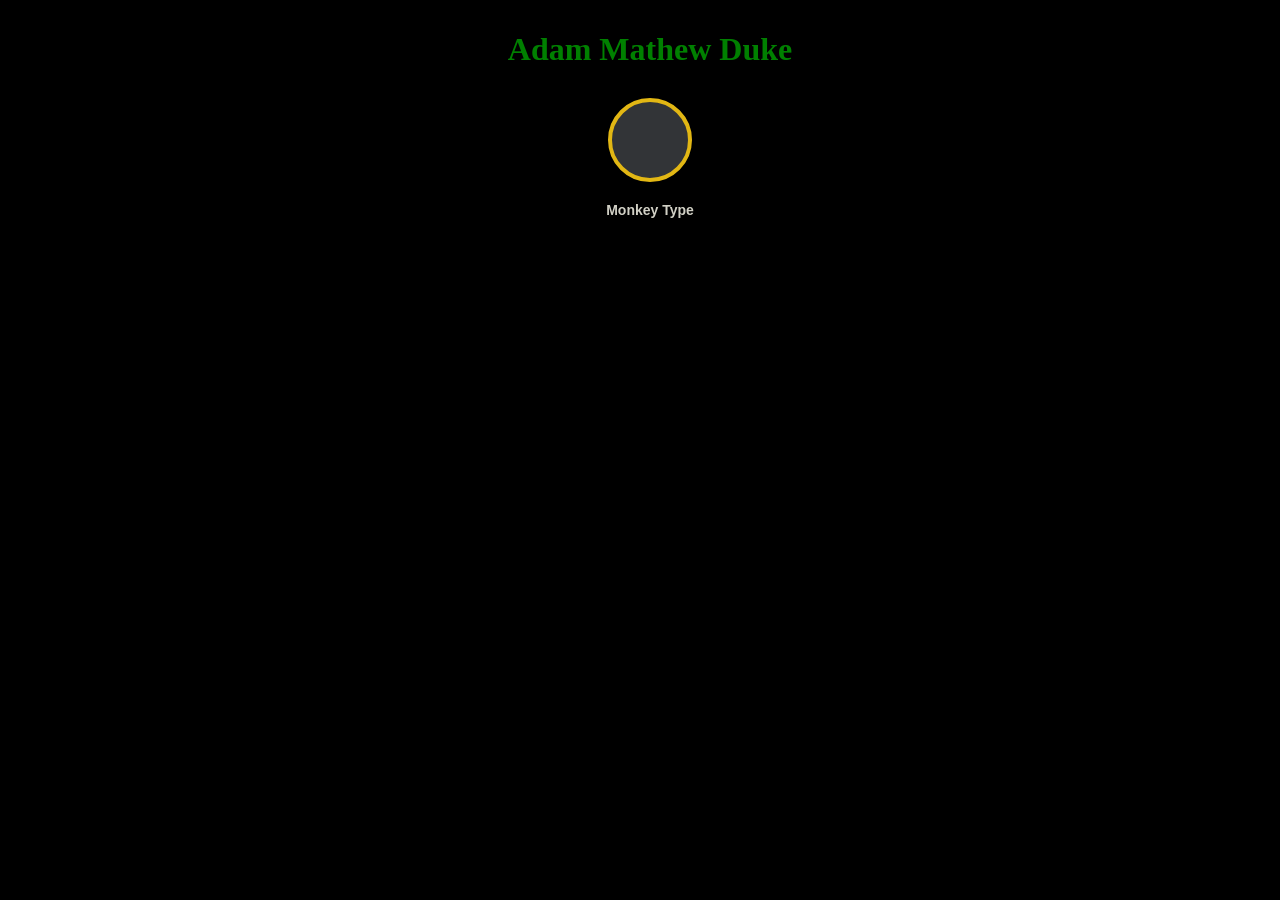
==== index.html @ 55e968f4 "homepage working on the home page with an new clean SVG driven design" ====
<!doctype html>
<html lang="en">
    <head>
        <meta charset="UTF-8">
        <link rel="shortcut icon" href="#">

        <!-- Load CSS -->
        <link rel="stylesheet" href="style.css"> 

        <!-- Webpage Title -->
        <title>Adam Mathew Duke</title> 
    </head>
    <body>
        <h1>Adam Mathew Duke</h1>
    
        <!-- Your updated HTML Link Component -->
        <!-- Monkey Type Profile Badge -->
        <a href="https://monkeytype.com/profile/Adam-22" target="_blank" style="text-decoration: none;">
        <svg xmlns="http://www.w3.org/2000/svg" viewBox="0 0 100 150" width="100" height="150">
        <!-- The Interactive Circle -->
        <circle cx="50" cy="50" r="40" class="link-circle" />

        <!-- The Caption (Using a class instead of hardcoded 'green') -->
        <text x="50" y="125" text-anchor="middle" class="mt-text">Monkey Type</text>
        </svg>
        </a>

        <!-- Skating -->
        <div class="link-circle">
            <a href="https://docs.google.com/document/d/13L1leZImz5_-tmw80XvDclLQn5DKfxCKVMSCA5u-mwo/edit?usp=sharing" target="_blank">
        </div>

    <div class="coffee">
        <script data-name="BMC-Widget" data-cfasync="false" src="https://cdnjs.buymeacoffee.com/1.0.0/widget.prod.min.js" data-id="AdamD" data-description="Support me on Buy me a coffee!" data-message="Coffee :)" data-color="#FF813F" data-position="Right" data-x_margin="18" data-y_margin="18"></script>
    </div>

    </body>
    </html>
        

<!--
<html>
    <head>
        <style>
            body 
            {
                background-color: black;
                color: lightgreen;
            }  
            a
            {
                background-color: black;
                color: lightgreen;    
            }
        </style>
        <title>
            Adam Mathew Duke
        </title>
    </head>
    <body>
        <h1>Adam Mathew Duke</h1><hr>
        <p>This is my corner of the internet to express myself and share my passions in life.</p>
        <p><a href="https://docs.google.com/document/d/13L1leZImz5_-tmw80XvDclLQn5DKfxCKVMSCA5u-mwo/edit?usp=sharing" target="_blank">Skating</a> (New Window as a GOOGLE DOC)</p>
        <p><a href="https://monkeytype.com/profile/Adam-22" target="_blank">Typing</a> (New Window as HTML)</p>
        <p>Music (Same Window as HTML)</p>
        <p><a href="https://adam-mathew-duke.github.io/programming.html">Programming</a> (Same Window as HTML)</p>
        <p><a href="https://buymeacoffee.com/adamd" target="_blank">Buy me a coffee</a> (New Window as HTML)</p>
    </body>
</html>
-->
---- style.css ----
/* Page settings */
body
{
    display: flex;
    flex-direction: column;
    justify-content: center;
    align-items: center;
    width: 100%;
    margin: 10px;
    background-color: #000;
    color: green;
}
a
{
    background-color: #000;
    color: green;
}

  .link-circle {
    fill: #323437;           /* Monkeytype dark gray background */
    stroke: #e2b714;         /* Monkeytype yellow border */
    stroke-width: 4px;
    
    /* Smooth transition for the hover animation */
    transition: fill 0.3s ease, transform 0.3s ease;
    transform-origin: center; 
  }

  /* When hovering over the link... */
  a:hover .link-circle {
    fill: #e2b714;           /* Circle flips to yellow */
    transform: scale(1.10);  /* Grows perfectly from the center */
  }

  .mt-text {
    font-family: sans-serif;
    font-size: 14px;
    font-weight: bold;
    fill: #d1d0c5;           /* Monkeytype light gray/white text */
    transition: fill 0.3s ease;
  }

  a:hover .mt-text {
    fill: #ffffff;           /* Text brightens up on hover */
  }
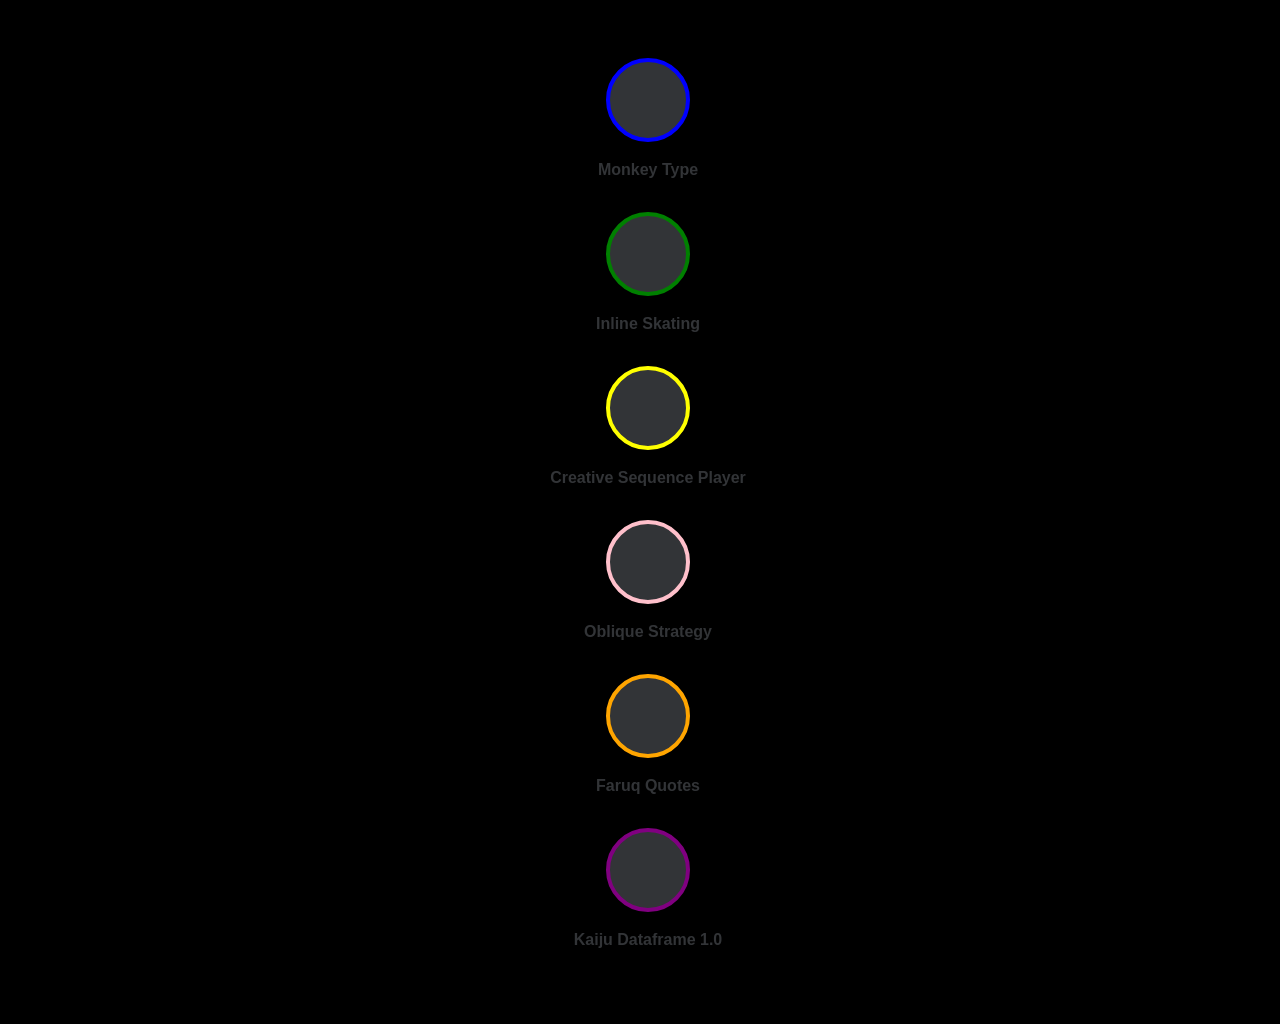
==== commit 1f251c1b: "Updated the links on the homepage and refined the SVG style" ====
--- a/index.html
+++ b/index.html
@@ -11,60 +11,53 @@
         <title>Adam Mathew Duke</title> 
     </head>
     <body>
-        <h1>Adam Mathew Duke</h1>
     
-        <!-- Your updated HTML Link Component -->
-        <!-- Monkey Type Profile Badge -->
+        <!-- Monkey Type Badge -->
         <a href="https://monkeytype.com/profile/Adam-22" target="_blank" style="text-decoration: none;">
-        <svg xmlns="http://www.w3.org/2000/svg" viewBox="0 0 100 150" width="100" height="150">
-        <!-- The Interactive Circle -->
-        <circle cx="50" cy="50" r="40" class="link-circle" />
+        <svg xmlns="http://www.w3.org/2000/svg" viewBox="0 0 100 150" width="200" height="150">
+        <circle cx="50" cy="50" r="40" class="link-circle" style="stroke: blue;"/>
+        <text x="50" y="125" text-anchor="middle" class="mt-text">Monkey Type</text>
+        </svg></a>
 
-        <!-- The Caption (Using a class instead of hardcoded 'green') -->
-        <text x="50" y="125" text-anchor="middle" class="mt-text">Monkey Type</text>
-        </svg>
-        </a>
+        <!-- Inline Skating Badge -->
+        <a href="https://docs.google.com/document/d/13L1leZImz5_-tmw80XvDclLQn5DKfxCKVMSCA5u-mwo/edit?usp=sharing" target="_blank" style="text-decoration: none;">
+        <svg xmlns="http://www.w3.org/2000/svg" viewBox="0 0 100 150" width="200" height="150">
+        <circle cx="50" cy="50" r="40" class="link-circle" style="stroke: green;" />
+        <text x="50" y="125" text-anchor="middle" class="mt-text">Inline Skating</text>
+        </svg></a>
+         
+        <!-- Creative Sequence Player Badge -->
+        <a href="https://adam-mathew-duke.github.io/creative-sequence-player/" target="_blank" style="text-decoration: none;">
+        <svg xmlns="http://www.w3.org/2000/svg" viewBox="0 0 100 150" width="200" height="150">
+        <circle cx="50" cy="50" r="40" class="link-circle" style="stroke: yellow;" />
+        <text x="50" y="125" text-anchor="middle" class="mt-text">Creative Sequence Player</text>
+        </svg></a>
 
-        <!-- Skating -->
-        <div class="link-circle">
-            <a href="https://docs.google.com/document/d/13L1leZImz5_-tmw80XvDclLQn5DKfxCKVMSCA5u-mwo/edit?usp=sharing" target="_blank">
+        <!-- Oblique Strategy Badge -->
+        <a href="https://python-experiments-nk2w4jkbfgx9pjdcfwjec5.streamlit.app/" target="_blank" style="text-decoration: none;">
+        <svg xmlns="http://www.w3.org/2000/svg" viewBox="0 0 100 150" width="200" height="150">
+        <circle cx="50" cy="50" r="40" class="link-circle" style="stroke: pink;" />
+        <text x="50" y="125" text-anchor="middle" class="mt-text">Oblique Strategy</text>
+        </svg></a>
+
+        <!-- Faruq Quotes Badge -->
+        <a href="https://python-portfolio-ufl7cj8no2xqbq2h9utqug.streamlit.app/" target="_blank" style="text-decoration: none;">
+        <svg xmlns="http://www.w3.org/2000/svg" viewBox="0 0 100 150" width="200" height="150">
+        <circle cx="50" cy="50" r="40" class="link-circle" style="stroke: orange;" />
+        <text x="50" y="125" text-anchor="middle" class="mt-text">Faruq Quotes</text>
+        </svg></a>
+
+        <!-- Kaiju Dataframe 1.0 Badge -->
+        <a href="https://godzilla-kaiju.streamlit.app/" target="_blank" style="text-decoration: none;">
+        <svg xmlns="http://www.w3.org/2000/svg" viewBox="0 0 100 150" width="200" height="150">
+        <circle cx="50" cy="50" r="40" class="link-circle" style="stroke: purple;" />
+        <text x="50" y="125" text-anchor="middle" class="mt-text">Kaiju Dataframe 1.0</text>
+        </svg></a>
+
+        <!-- Coffee -->
+        <div class="coffee">
+            <script data-name="BMC-Widget" data-cfasync="false" src="https://cdnjs.buymeacoffee.com/1.0.0/widget.prod.min.js" data-id="AdamD" data-description="Support me on Buy me a coffee!" data-message="Coffee :)" data-color="#FF813F" data-position="Right" data-x_margin="18" data-y_margin="18"></script>
         </div>
 
-    <div class="coffee">
-        <script data-name="BMC-Widget" data-cfasync="false" src="https://cdnjs.buymeacoffee.com/1.0.0/widget.prod.min.js" data-id="AdamD" data-description="Support me on Buy me a coffee!" data-message="Coffee :)" data-color="#FF813F" data-position="Right" data-x_margin="18" data-y_margin="18"></script>
-    </div>
-
     </body>
-    </html>
-        
-
-<!--
-<html>
-    <head>
-        <style>
-            body 
-            {
-                background-color: black;
-                color: lightgreen;
-            }  
-            a
-            {
-                background-color: black;
-                color: lightgreen;    
-            }
-        </style>
-        <title>
-            Adam Mathew Duke
-        </title>
-    </head>
-    <body>
-        <h1>Adam Mathew Duke</h1><hr>
-        <p>This is my corner of the internet to express myself and share my passions in life.</p>
-        <p><a href="https://docs.google.com/document/d/13L1leZImz5_-tmw80XvDclLQn5DKfxCKVMSCA5u-mwo/edit?usp=sharing" target="_blank">Skating</a> (New Window as a GOOGLE DOC)</p>
-        <p><a href="https://monkeytype.com/profile/Adam-22" target="_blank">Typing</a> (New Window as HTML)</p>
-        <p>Music (Same Window as HTML)</p>
-        <p><a href="https://adam-mathew-duke.github.io/programming.html">Programming</a> (Same Window as HTML)</p>
-        <p><a href="https://buymeacoffee.com/adamd" target="_blank">Buy me a coffee</a> (New Window as HTML)</p>
-    </body>
-</html>
--->+    </html>
--- a/style.css
+++ b/style.css
@@ -1,45 +1,40 @@
-/* Page settings */
 body
 {
-    display: flex;
-    flex-direction: column;
-    justify-content: center;
-    align-items: center;
-    width: 100%;
-    margin: 10px;
-    background-color: #000;
-    color: green;
-}
-a
-{
-    background-color: #000;
-    color: green;
+  display: flex;
+  flex-direction: column;
+  justify-content: center;
+  align-items: center;
+  width: 100%;
+  margin-top: 50px;
+  margin-bottom: 50px;
+  background-color: #000;
 }
 
-  .link-circle {
-    fill: #323437;           /* Monkeytype dark gray background */
-    stroke: #e2b714;         /* Monkeytype yellow border */
-    stroke-width: 4px;
-    
-    /* Smooth transition for the hover animation */
-    transition: fill 0.3s ease, transform 0.3s ease;
-    transform-origin: center; 
-  }
+.link-circle 
+{
+  fill: #323437;
+  stroke: #e2b714;
+  stroke-width: 4px;
+  transition: fill 0.3s ease, transform 0.3s ease;
+  transform-origin: center;
+}
 
-  /* When hovering over the link... */
-  a:hover .link-circle {
-    fill: #e2b714;           /* Circle flips to yellow */
-    transform: scale(1.10);  /* Grows perfectly from the center */
-  }
+a:hover .link-circle
+{
+  fill: #e2b714;
+  transform: scale(1.10);
+}
 
-  .mt-text {
-    font-family: sans-serif;
-    font-size: 14px;
-    font-weight: bold;
-    fill: #d1d0c5;           /* Monkeytype light gray/white text */
-    transition: fill 0.3s ease;
-  }
+.mt-text
+{
+  font-family: sans-serif;
+  font-size: 16px;
+  font-weight: bold;
+  fill: #323437;
+  transition: fill 0.3s ease;
+}
 
-  a:hover .mt-text {
-    fill: #ffffff;           /* Text brightens up on hover */
-  }+a:hover .mt-text
+{
+  fill: #ffffff;
+}
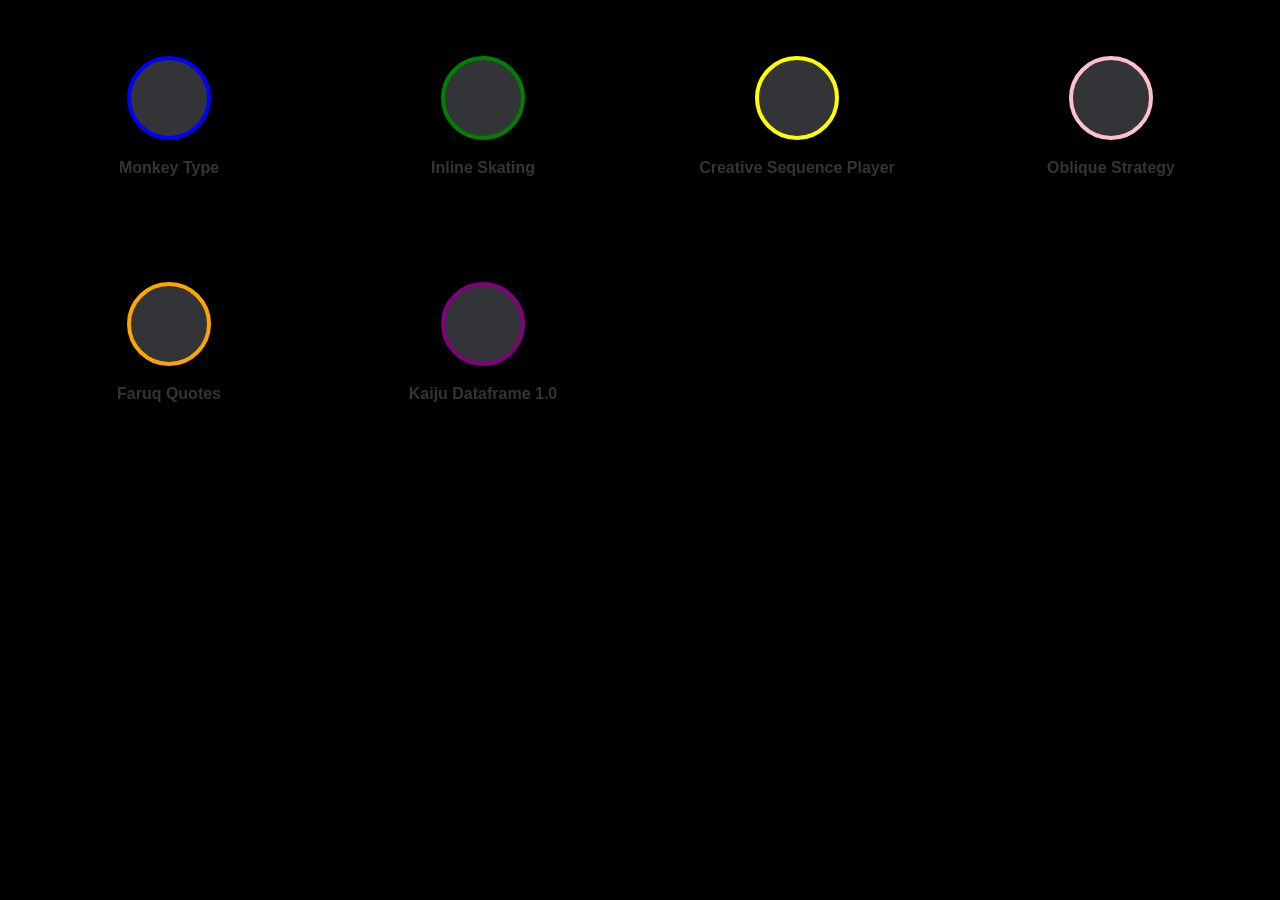
==== commit ded7f127: "Played with layout Formatting and experiments with comments." ====
--- a/index.html
+++ b/index.html
@@ -3,61 +3,54 @@
     <head>
         <meta charset="UTF-8">
         <link rel="shortcut icon" href="#">
-
-        <!-- Load CSS -->
         <link rel="stylesheet" href="style.css"> 
-
-        <!-- Webpage Title -->
         <title>Adam Mathew Duke</title> 
     </head>
     <body>
-    
-        <!-- Monkey Type Badge -->
-        <a href="https://monkeytype.com/profile/Adam-22" target="_blank" style="text-decoration: none;">
-        <svg xmlns="http://www.w3.org/2000/svg" viewBox="0 0 100 150" width="200" height="150">
-        <circle cx="50" cy="50" r="40" class="link-circle" style="stroke: blue;"/>
-        <text x="50" y="125" text-anchor="middle" class="mt-text">Monkey Type</text>
-        </svg></a>
+    <div class="card-container">
 
-        <!-- Inline Skating Badge -->
-        <a href="https://docs.google.com/document/d/13L1leZImz5_-tmw80XvDclLQn5DKfxCKVMSCA5u-mwo/edit?usp=sharing" target="_blank" style="text-decoration: none;">
-        <svg xmlns="http://www.w3.org/2000/svg" viewBox="0 0 100 150" width="200" height="150">
-        <circle cx="50" cy="50" r="40" class="link-circle" style="stroke: green;" />
-        <text x="50" y="125" text-anchor="middle" class="mt-text">Inline Skating</text>
-        </svg></a>
-         
-        <!-- Creative Sequence Player Badge -->
-        <a href="https://adam-mathew-duke.github.io/creative-sequence-player/" target="_blank" style="text-decoration: none;">
-        <svg xmlns="http://www.w3.org/2000/svg" viewBox="0 0 100 150" width="200" height="150">
-        <circle cx="50" cy="50" r="40" class="link-circle" style="stroke: yellow;" />
-        <text x="50" y="125" text-anchor="middle" class="mt-text">Creative Sequence Player</text>
-        </svg></a>
-
-        <!-- Oblique Strategy Badge -->
-        <a href="https://python-experiments-nk2w4jkbfgx9pjdcfwjec5.streamlit.app/" target="_blank" style="text-decoration: none;">
-        <svg xmlns="http://www.w3.org/2000/svg" viewBox="0 0 100 150" width="200" height="150">
-        <circle cx="50" cy="50" r="40" class="link-circle" style="stroke: pink;" />
-        <text x="50" y="125" text-anchor="middle" class="mt-text">Oblique Strategy</text>
-        </svg></a>
-
-        <!-- Faruq Quotes Badge -->
-        <a href="https://python-portfolio-ufl7cj8no2xqbq2h9utqug.streamlit.app/" target="_blank" style="text-decoration: none;">
-        <svg xmlns="http://www.w3.org/2000/svg" viewBox="0 0 100 150" width="200" height="150">
-        <circle cx="50" cy="50" r="40" class="link-circle" style="stroke: orange;" />
-        <text x="50" y="125" text-anchor="middle" class="mt-text">Faruq Quotes</text>
-        </svg></a>
-
-        <!-- Kaiju Dataframe 1.0 Badge -->
-        <a href="https://godzilla-kaiju.streamlit.app/" target="_blank" style="text-decoration: none;">
-        <svg xmlns="http://www.w3.org/2000/svg" viewBox="0 0 100 150" width="200" height="150">
-        <circle cx="50" cy="50" r="40" class="link-circle" style="stroke: purple;" />
-        <text x="50" y="125" text-anchor="middle" class="mt-text">Kaiju Dataframe 1.0</text>
-        </svg></a>
-
-        <!-- Coffee -->
-        <div class="coffee">
-            <script data-name="BMC-Widget" data-cfasync="false" src="https://cdnjs.buymeacoffee.com/1.0.0/widget.prod.min.js" data-id="AdamD" data-description="Support me on Buy me a coffee!" data-message="Coffee :)" data-color="#FF813F" data-position="Right" data-x_margin="18" data-y_margin="18"></script>
+        <div class="card">
+            <a href="https://monkeytype.com/profile/Adam-22" style="text-decoration: none;">
+            <svg xmlns="http://www.w3.org/2000/svg" viewBox="0 0 100 150" width="200" height="150">
+            <circle cx="50" cy="50" r="40" class="link-circle" style="stroke: blue;"/>
+            <text x="50" y="125" text-anchor="middle" class="mt-text">Monkey Type</text></svg></a>
         </div>
 
+        <div class="card">
+            <a href="https://docs.google.com/document/d/13L1leZImz5_-tmw80XvDclLQn5DKfxCKVMSCA5u-mwo/edit?usp=sharing" style="text-decoration: none;">
+            <svg xmlns="http://www.w3.org/2000/svg" viewBox="0 0 100 150" width="200" height="150">
+            <circle cx="50" cy="50" r="40" class="link-circle" style="stroke: green;" />
+            <text x="50" y="125" text-anchor="middle" class="mt-text">Inline Skating</text></svg></a>
+        </div>
+
+        <div class="card">
+            <a href="https://adam-mathew-duke.github.io/creative-sequence-player/" style="text-decoration: none;">
+            <svg xmlns="http://www.w3.org/2000/svg" viewBox="0 0 100 150" width="200" height="150">
+            <circle cx="50" cy="50" r="40" class="link-circle" style="stroke: yellow;" />
+            <text x="50" y="125" text-anchor="middle" class="mt-text">Creative Sequence Player</text></svg></a>
+        </div>
+
+        <div class="card">
+            <a href="https://python-experiments-nk2w4jkbfgx9pjdcfwjec5.streamlit.app/" style="text-decoration: none;">
+            <svg xmlns="http://www.w3.org/2000/svg" viewBox="0 0 100 150" width="200" height="150">
+            <circle cx="50" cy="50" r="40" class="link-circle" style="stroke: pink;" />
+            <text x="50" y="125" text-anchor="middle" class="mt-text">Oblique Strategy</text></svg></a>
+        </div>
+
+        <div class="card">
+            <a href="https://python-portfolio-ufl7cj8no2xqbq2h9utqug.streamlit.app/" style="text-decoration: none;">
+            <svg xmlns="http://www.w3.org/2000/svg" viewBox="0 0 100 150" width="200" height="150">
+            <circle cx="50" cy="50" r="40" class="link-circle" style="stroke: orange;" />
+            <text x="50" y="125" text-anchor="middle" class="mt-text">Faruq Quotes</text></svg></a>
+        </div>
+
+        <div class="card">
+            <a href="https://godzilla-kaiju.streamlit.app/" style="text-decoration: none;">
+            <svg xmlns="http://www.w3.org/2000/svg" viewBox="0 0 100 150" width="200" height="150">
+            <circle cx="50" cy="50" r="40" class="link-circle" style="stroke: purple;" />
+            <text x="50" y="125" text-anchor="middle" class="mt-text">Kaiju Dataframe 1.0</text></svg></a>
+        </div>
+    </div>
+        <script data-name="BMC-Widget" data-cfasync="false" src="https://cdnjs.buymeacoffee.com/1.0.0/widget.prod.min.js" data-id="AdamD" data-description="Support me on Buy me a coffee!" data-message="" data-color="#40DCA5" data-position="Right" data-x_margin="18" data-y_margin="18"></script>
     </body>
-    </html>+</html>
--- a/style.css
+++ b/style.css
@@ -1,13 +1,31 @@
 body
 {
+  background-color: black;
+}
+
+.card-container
+{
+  display: grid;
+  grid-template-columns: repeat(auto-fit, minmax(280px, 1fr));
+  gap: 1.5rem;
+  padding: 1rem;
+}
+
+.card 
+{
+  background: black;
+  border-radius: 8px;
+  padding: 1.5rem;
   display: flex;
-  flex-direction: column;
   justify-content: center;
   align-items: center;
+}
+
+.card svg 
+{
   width: 100%;
-  margin-top: 50px;
-  margin-bottom: 50px;
-  background-color: #000;
+  max-width: 200px;
+  height: auto;
 }
 
 .link-circle 
@@ -37,4 +55,36 @@
 a:hover .mt-text
 {
   fill: #ffffff;
+}
+
+.tooltip {
+  position: absolute;
+  
+  /* Position relative to card height/width */
+  top: 15%; /* Moves fluidly with card scaling instead of staying fixed at 18px */
+  left: 50%;
+  
+  /* Centers horizontally AND keeps the pop-up scale animation */
+  transform: translateX(-50%) scale(0.5);
+  transform-origin: center center;
+
+  z-index: 10;
+  background: rgba(15, 23, 42, 0.95);
+  color: #f3f4f6;
+  font-size: 11px;
+  font-weight: 500;
+  padding: 4px 10px;
+  border-radius: 20px;
+  border: 1px solid rgba(255, 255, 255, 0.15);
+  box-shadow: 0 4px 12px rgba(0, 0, 0, 0.4);
+  white-space: nowrap;
+  opacity: 0;
+  transition: all 0.2s cubic-bezier(0.175, 0.885, 0.32, 1.275);
+  pointer-events: none;
+}
+
+/* Update hover state to include the horizontal offset */
+.card:hover .tooltip {
+  opacity: 1;
+  transform: translateX(-50%) scale(1);
 }
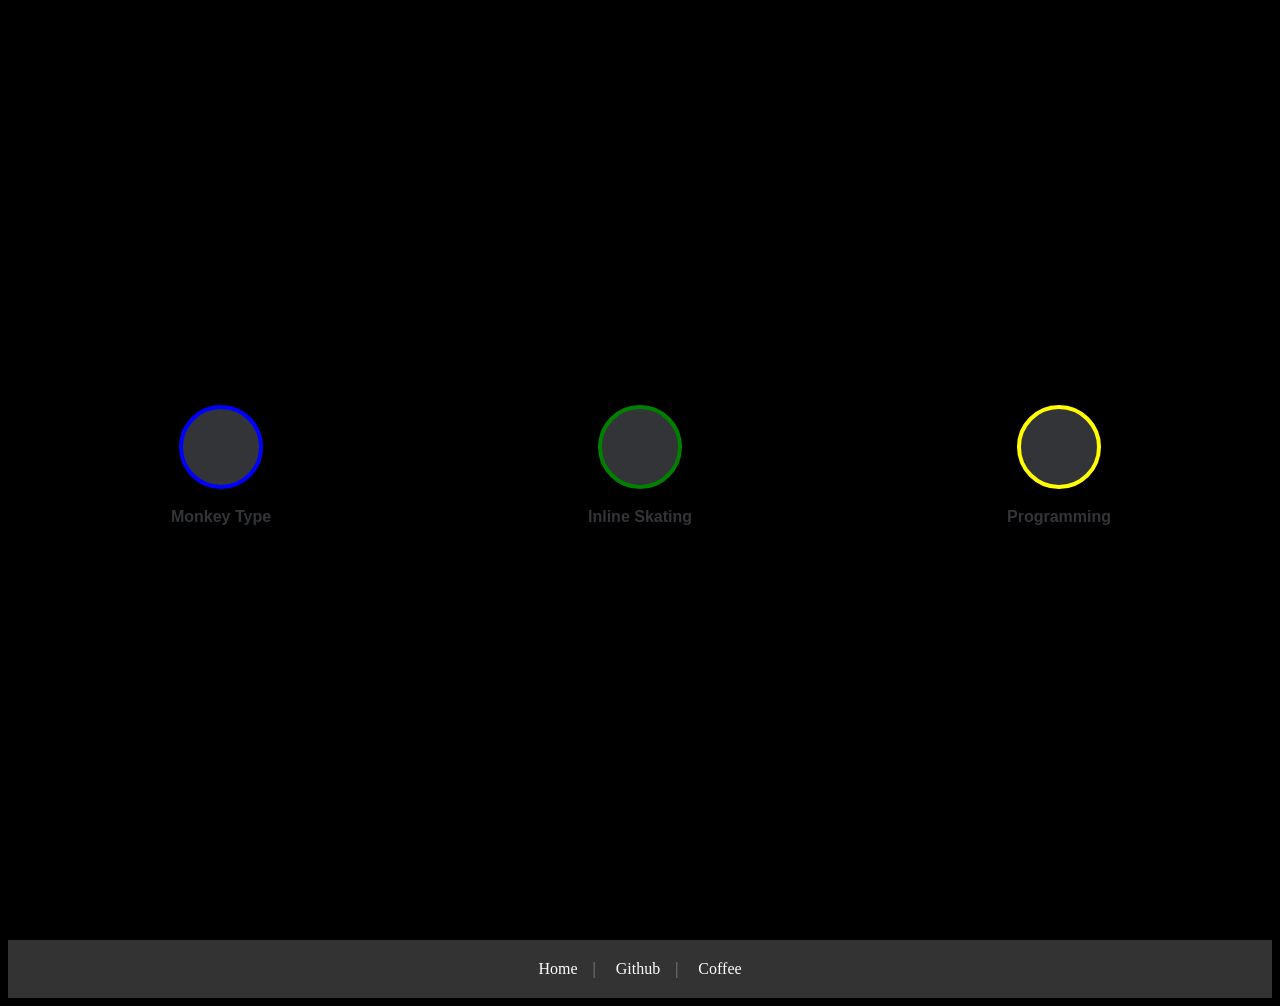
==== commit 61b61bc9: "Updated and added a programming page Updated and added a programming page and footer" ====
--- a/index.html
+++ b/index.html
@@ -7,50 +7,30 @@
         <title>Adam Mathew Duke</title> 
     </head>
     <body>
-    <div class="card-container">
-
-        <div class="card">
-            <a href="https://monkeytype.com/profile/Adam-22" style="text-decoration: none;">
-            <svg xmlns="http://www.w3.org/2000/svg" viewBox="0 0 100 150" width="200" height="150">
-            <circle cx="50" cy="50" r="40" class="link-circle" style="stroke: blue;"/>
-            <text x="50" y="125" text-anchor="middle" class="mt-text">Monkey Type</text></svg></a>
+        <div class="card-container">
+            <div class="card">
+                <a href="https://monkeytype.com/profile/Adam-22" style="text-decoration: none;">
+                <svg xmlns="http://www.w3.org/2000/svg" viewBox="0 0 100 150" width="200" height="150">
+                <circle cx="50" cy="50" r="40" class="link-circle" style="stroke: blue;"/>
+                <text x="50" y="125" text-anchor="middle" class="mt-text">Monkey Type</text></svg></a>
+            </div>
+            <div class="card">
+                <a href="https://docs.google.com/document/d/13L1leZImz5_-tmw80XvDclLQn5DKfxCKVMSCA5u-mwo/edit?usp=sharing" style="text-decoration: none;">
+                <svg xmlns="http://www.w3.org/2000/svg" viewBox="0 0 100 150" width="200" height="150">
+                <circle cx="50" cy="50" r="40" class="link-circle" style="stroke: green;" />
+                <text x="50" y="125" text-anchor="middle" class="mt-text">Inline Skating</text></svg></a>
+            </div>
+            <div class="card">
+                <a href="programming.html" style="text-decoration: none;">
+                <svg xmlns="http://www.w3.org/2000/svg" viewBox="0 0 100 150" width="200" height="150">
+                <circle cx="50" cy="50" r="40" class="link-circle" style="stroke: yellow;" />
+                <text x="50" y="125" text-anchor="middle" class="mt-text">Programming</text></svg></a>
+            </div>
         </div>
-
-        <div class="card">
-            <a href="https://docs.google.com/document/d/13L1leZImz5_-tmw80XvDclLQn5DKfxCKVMSCA5u-mwo/edit?usp=sharing" style="text-decoration: none;">
-            <svg xmlns="http://www.w3.org/2000/svg" viewBox="0 0 100 150" width="200" height="150">
-            <circle cx="50" cy="50" r="40" class="link-circle" style="stroke: green;" />
-            <text x="50" y="125" text-anchor="middle" class="mt-text">Inline Skating</text></svg></a>
+        <div class="footer">
+            <a href="index.html" style="text-decoration: none;">Home</a>    
+            <a href="https://github.com/Adam-Mathew-Duke" style="text-decoration: none;">Github</a>       
+            <a href="https://buymeacoffee.com/adamd" style="text-decoration: none;">Coffee</a>    
         </div>
-
-        <div class="card">
-            <a href="https://adam-mathew-duke.github.io/creative-sequence-player/" style="text-decoration: none;">
-            <svg xmlns="http://www.w3.org/2000/svg" viewBox="0 0 100 150" width="200" height="150">
-            <circle cx="50" cy="50" r="40" class="link-circle" style="stroke: yellow;" />
-            <text x="50" y="125" text-anchor="middle" class="mt-text">Creative Sequence Player</text></svg></a>
-        </div>
-
-        <div class="card">
-            <a href="https://python-experiments-nk2w4jkbfgx9pjdcfwjec5.streamlit.app/" style="text-decoration: none;">
-            <svg xmlns="http://www.w3.org/2000/svg" viewBox="0 0 100 150" width="200" height="150">
-            <circle cx="50" cy="50" r="40" class="link-circle" style="stroke: pink;" />
-            <text x="50" y="125" text-anchor="middle" class="mt-text">Oblique Strategy</text></svg></a>
-        </div>
-
-        <div class="card">
-            <a href="https://python-portfolio-ufl7cj8no2xqbq2h9utqug.streamlit.app/" style="text-decoration: none;">
-            <svg xmlns="http://www.w3.org/2000/svg" viewBox="0 0 100 150" width="200" height="150">
-            <circle cx="50" cy="50" r="40" class="link-circle" style="stroke: orange;" />
-            <text x="50" y="125" text-anchor="middle" class="mt-text">Faruq Quotes</text></svg></a>
-        </div>
-
-        <div class="card">
-            <a href="https://godzilla-kaiju.streamlit.app/" style="text-decoration: none;">
-            <svg xmlns="http://www.w3.org/2000/svg" viewBox="0 0 100 150" width="200" height="150">
-            <circle cx="50" cy="50" r="40" class="link-circle" style="stroke: purple;" />
-            <text x="50" y="125" text-anchor="middle" class="mt-text">Kaiju Dataframe 1.0</text></svg></a>
-        </div>
-    </div>
-        <script data-name="BMC-Widget" data-cfasync="false" src="https://cdnjs.buymeacoffee.com/1.0.0/widget.prod.min.js" data-id="AdamD" data-description="Support me on Buy me a coffee!" data-message="" data-color="#40DCA5" data-position="Right" data-x_margin="18" data-y_margin="18"></script>
     </body>
 </html>
--- a/style.css
+++ b/style.css
@@ -1,18 +1,17 @@
-body
-{
+body{
   background-color: black;
 }
 
-.card-container
-{
+.card-container{
   display: grid;
   grid-template-columns: repeat(auto-fit, minmax(280px, 1fr));
   gap: 1.5rem;
   padding: 1rem;
+  min-height: 100vh;
+  flex: 1;
 }
 
-.card 
-{
+.card{
   background: black;
   border-radius: 8px;
   padding: 1.5rem;
@@ -21,15 +20,13 @@
   align-items: center;
 }
 
-.card svg 
-{
+.card svg{
   width: 100%;
   max-width: 200px;
   height: auto;
 }
 
-.link-circle 
-{
+.link-circle{
   fill: #323437;
   stroke: #e2b714;
   stroke-width: 4px;
@@ -37,14 +34,12 @@
   transform-origin: center;
 }
 
-a:hover .link-circle
-{
+a:hover .link-circle{
   fill: #e2b714;
   transform: scale(1.10);
 }
 
-.mt-text
-{
+.mt-text{
   font-family: sans-serif;
   font-size: 16px;
   font-weight: bold;
@@ -57,34 +52,22 @@
   fill: #ffffff;
 }
 
-.tooltip {
-  position: absolute;
-  
-  /* Position relative to card height/width */
-  top: 15%; /* Moves fluidly with card scaling instead of staying fixed at 18px */
-  left: 50%;
-  
-  /* Centers horizontally AND keeps the pop-up scale animation */
-  transform: translateX(-50%) scale(0.5);
-  transform-origin: center center;
-
-  z-index: 10;
-  background: rgba(15, 23, 42, 0.95);
-  color: #f3f4f6;
-  font-size: 11px;
-  font-weight: 500;
-  padding: 4px 10px;
-  border-radius: 20px;
-  border: 1px solid rgba(255, 255, 255, 0.15);
-  box-shadow: 0 4px 12px rgba(0, 0, 0, 0.4);
-  white-space: nowrap;
-  opacity: 0;
-  transition: all 0.2s cubic-bezier(0.175, 0.885, 0.32, 1.275);
-  pointer-events: none;
+.footer{
+  background-color: #333;
+  color: white;
+  text-align: center;
+  padding: 20px;
+  display: flex;
+  gap: 20px;
+  justify-content: center;
 }
 
-/* Update hover state to include the horizontal offset */
-.card:hover .tooltip {
-  opacity: 1;
-  transform: translateX(-50%) scale(1);
-}+.footer a:not(:last-child)::after{
+  content: "|";
+  margin-left: 15px;
+  color: #888;
+}
+
+a{
+  color:white;
+}
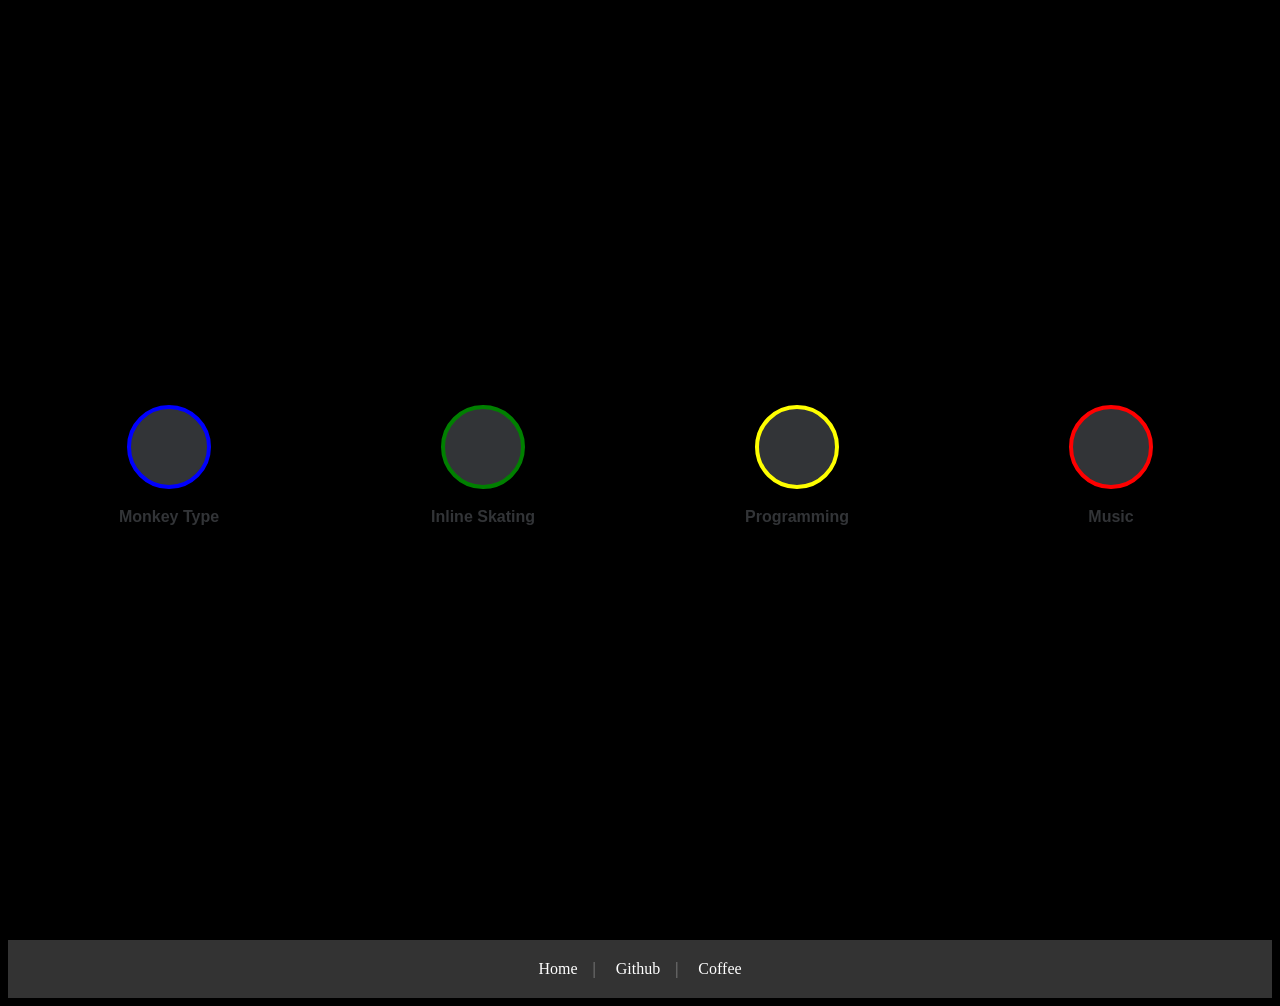
==== commit 72f26a47: "Added music page" ====
--- a/index.html
+++ b/index.html
@@ -26,6 +26,12 @@
                 <circle cx="50" cy="50" r="40" class="link-circle" style="stroke: yellow;" />
                 <text x="50" y="125" text-anchor="middle" class="mt-text">Programming</text></svg></a>
             </div>
+            <div class="card">
+                <a href="music.html" style="text-decoration: none;">
+                <svg xmlns="http://www.w3.org/2000/svg" viewBox="0 0 100 150" width="200" height="150">
+                <circle cx="50" cy="50" r="40" class="link-circle" style="stroke: red;" />
+                <text x="50" y="125" text-anchor="middle" class="mt-text">Music</text></svg></a>
+            </div>
         </div>
         <div class="footer">
             <a href="index.html" style="text-decoration: none;">Home</a>    
--- a/style.css
+++ b/style.css
@@ -71,3 +71,35 @@
 a{
   color:white;
 }
+
+.music-container {
+  display: grid;
+  grid-template-columns: 1fr; 
+  grid-auto-rows: minmax(80px, auto);
+  gap: 1.5rem; /* gap between the music cards*/
+  padding: 1rem;
+  min-height: 100vh;
+  flex: 1;
+  background-color: black;
+}
+
+.music-card {
+  background: #411980;
+  border-radius: 2px;
+  padding: 1.5rem;
+  display: flex;
+  justify-content:space-around;
+  align-items: center;
+  max-height: 20vh;
+}
+
+.music-title {
+  background: yellow;
+  border-radius: 4px;
+  padding: 1rem;
+  display: flex;
+  justify-content:space-around;
+  align-items: center;
+  max-height: 20vh;
+}
+
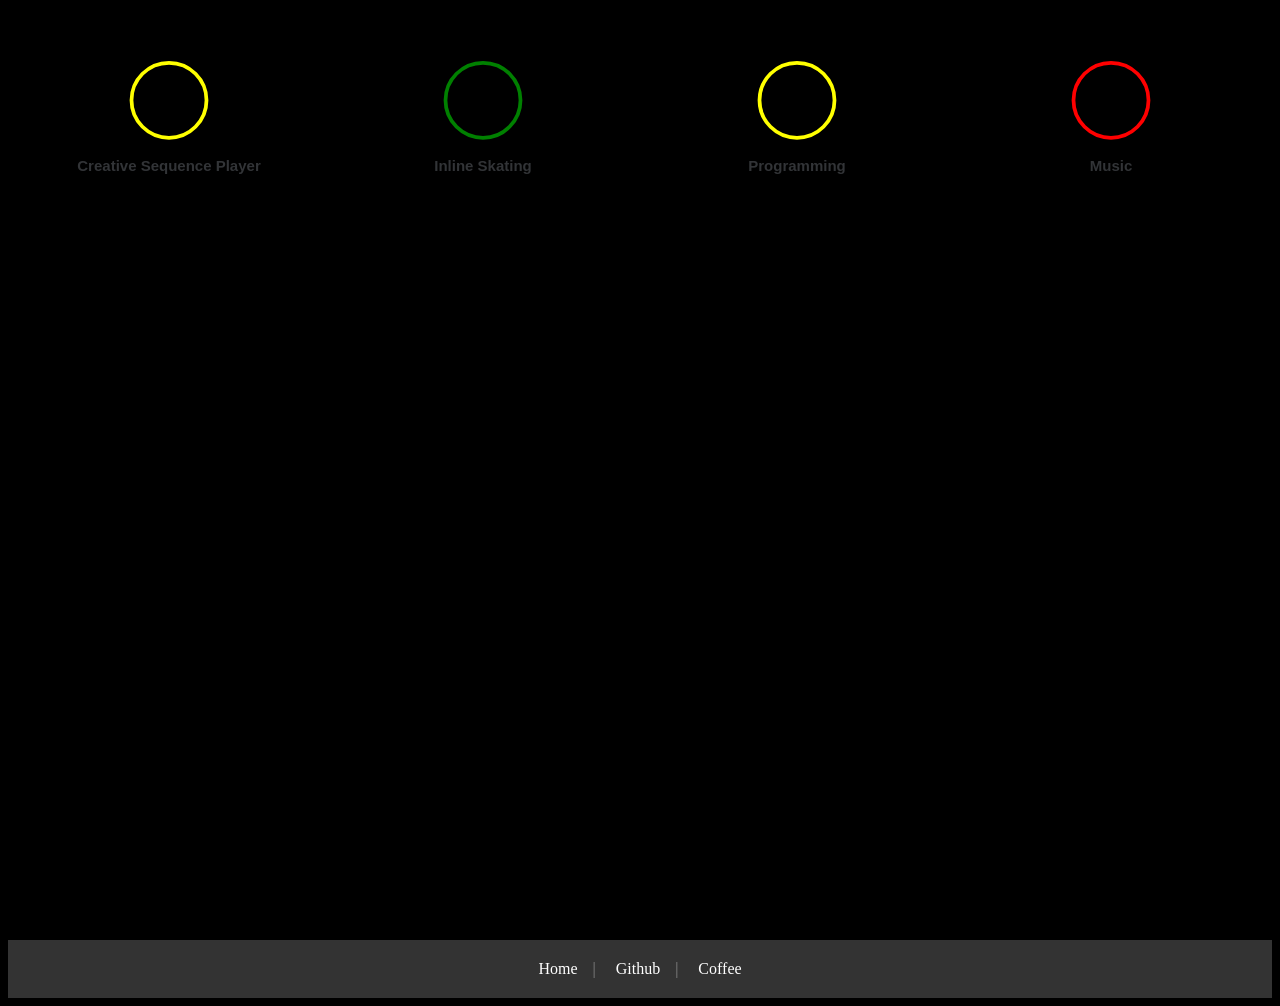
==== commit da2e355a: "animation for links and update music page" ====
--- a/index.html
+++ b/index.html
@@ -7,28 +7,30 @@
         <title>Adam Mathew Duke</title> 
     </head>
     <body>
-        <div class="card-container">
+            <div class="card-container">
             <div class="card">
-                <a href="https://monkeytype.com/profile/Adam-22" style="text-decoration: none;">
-                <svg xmlns="http://www.w3.org/2000/svg" viewBox="0 0 100 150" width="200" height="150">
-                <circle cx="50" cy="50" r="40" class="link-circle" style="stroke: blue;"/>
-                <text x="50" y="125" text-anchor="middle" class="mt-text">Monkey Type</text></svg></a>
+                <a href="https://adam-mathew-duke.github.io/creative-sequence-player/" style="text-decoration: none;">
+                    <svg xmlns="http://www.w3.org/2000/svg" viewBox="-10 -10 120 160" width="200" height="150">
+                        <circle cx="50" cy="50" r="40" class="link-circle" style="stroke: yellow;" />
+                        <text x="50" y="125" text-anchor="middle" class="mt-text">Creative Sequence Player</text>
+                    </svg>
+                </a>
             </div>
             <div class="card">
                 <a href="https://docs.google.com/document/d/13L1leZImz5_-tmw80XvDclLQn5DKfxCKVMSCA5u-mwo/edit?usp=sharing" style="text-decoration: none;">
-                <svg xmlns="http://www.w3.org/2000/svg" viewBox="0 0 100 150" width="200" height="150">
+                <svg xmlns="http://www.w3.org/2000/svg" viewBox="-10 -10 120 160" width="200" height="150">
                 <circle cx="50" cy="50" r="40" class="link-circle" style="stroke: green;" />
                 <text x="50" y="125" text-anchor="middle" class="mt-text">Inline Skating</text></svg></a>
             </div>
             <div class="card">
                 <a href="programming.html" style="text-decoration: none;">
-                <svg xmlns="http://www.w3.org/2000/svg" viewBox="0 0 100 150" width="200" height="150">
+                <svg xmlns="http://www.w3.org/2000/svg" viewBox="-10 -10 120 160" width="200" height="150">
                 <circle cx="50" cy="50" r="40" class="link-circle" style="stroke: yellow;" />
                 <text x="50" y="125" text-anchor="middle" class="mt-text">Programming</text></svg></a>
             </div>
             <div class="card">
                 <a href="music.html" style="text-decoration: none;">
-                <svg xmlns="http://www.w3.org/2000/svg" viewBox="0 0 100 150" width="200" height="150">
+                <svg xmlns="http://www.w3.org/2000/svg" viewBox="-10 -10 120 160" width="200" height="150">
                 <circle cx="50" cy="50" r="40" class="link-circle" style="stroke: red;" />
                 <text x="50" y="125" text-anchor="middle" class="mt-text">Music</text></svg></a>
             </div>
--- a/style.css
+++ b/style.css
@@ -11,32 +11,43 @@
   flex: 1;
 }
 
-.card{
-  background: black;
-  border-radius: 8px;
-  padding: 1.5rem;
-  display: flex;
-  justify-content: center;
-  align-items: center;
+.card {
+    display: inline-block;
+    text-align: center;
+    padding: 20px;
+    transition: transform 0.3s ease;
 }
 
-.card svg{
-  width: 100%;
-  max-width: 200px;
-  height: auto;
+/* Card hover lift effect */
+.card:hover {
+    transform: translateY(-5px);
 }
 
-.link-circle{
-  fill: #323437;
-  stroke: #e2b714;
-  stroke-width: 4px;
-  transition: fill 0.3s ease, transform 0.3s ease;
-  transform-origin: center;
+/* Circle animation */
+.link-circle {
+    fill: transparent;
+    stroke-width: 4;
+    transition: all 0.4s cubic-bezier(0.175, 0.885, 0.32, 1.275);
+    transform-origin: center;
 }
 
-a:hover .link-circle{
-  fill: #e2b714;
-  transform: scale(1.10);
+.card:hover .link-circle {
+    stroke: #ffeb3b;
+    stroke-width: 6;
+    transform: scale(1.1);
+    filter: drop-shadow(0 0 8px rgb(181, 139, 243));
+}
+
+/* Text animation */
+.mt-text {
+    font-family: sans-serif;
+    font-size: 12px;
+    fill: #fffdfd; /* Change to white (#fff) if your background is dark */
+    transition: fill 0.3s ease;
+}
+
+.card:hover .mt-text {
+    fill: #ffeb3b;
 }
 
 .mt-text{
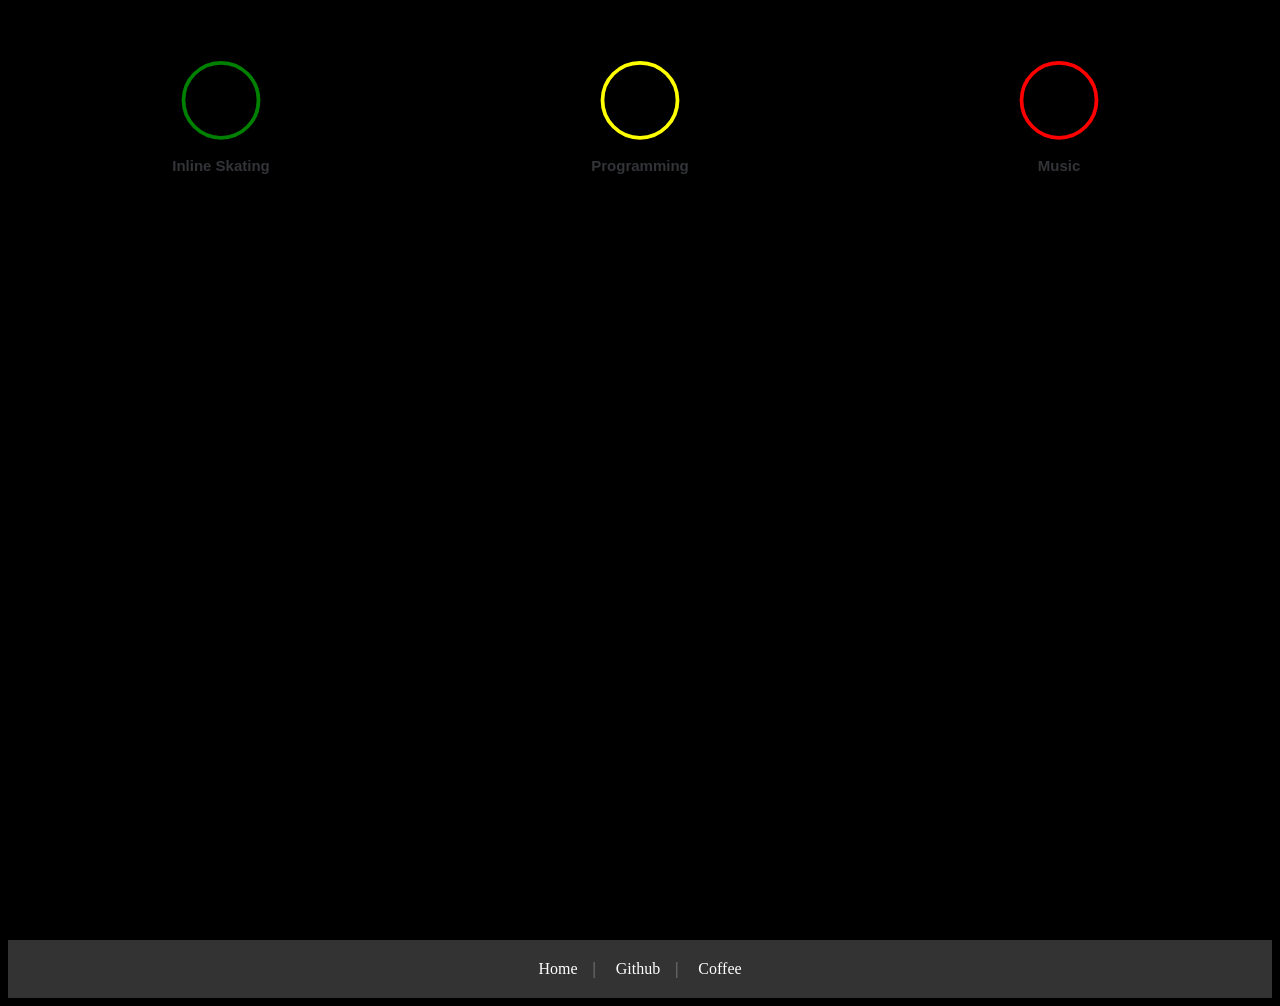
==== commit d65fe7c0: "Updated links" ====
--- a/index.html
+++ b/index.html
@@ -8,14 +8,6 @@
     </head>
     <body>
             <div class="card-container">
-            <div class="card">
-                <a href="https://adam-mathew-duke.github.io/creative-sequence-player/" style="text-decoration: none;">
-                    <svg xmlns="http://www.w3.org/2000/svg" viewBox="-10 -10 120 160" width="200" height="150">
-                        <circle cx="50" cy="50" r="40" class="link-circle" style="stroke: yellow;" />
-                        <text x="50" y="125" text-anchor="middle" class="mt-text">Creative Sequence Player</text>
-                    </svg>
-                </a>
-            </div>
             <div class="card">
                 <a href="https://docs.google.com/document/d/13L1leZImz5_-tmw80XvDclLQn5DKfxCKVMSCA5u-mwo/edit?usp=sharing" style="text-decoration: none;">
                 <svg xmlns="http://www.w3.org/2000/svg" viewBox="-10 -10 120 160" width="200" height="150">
